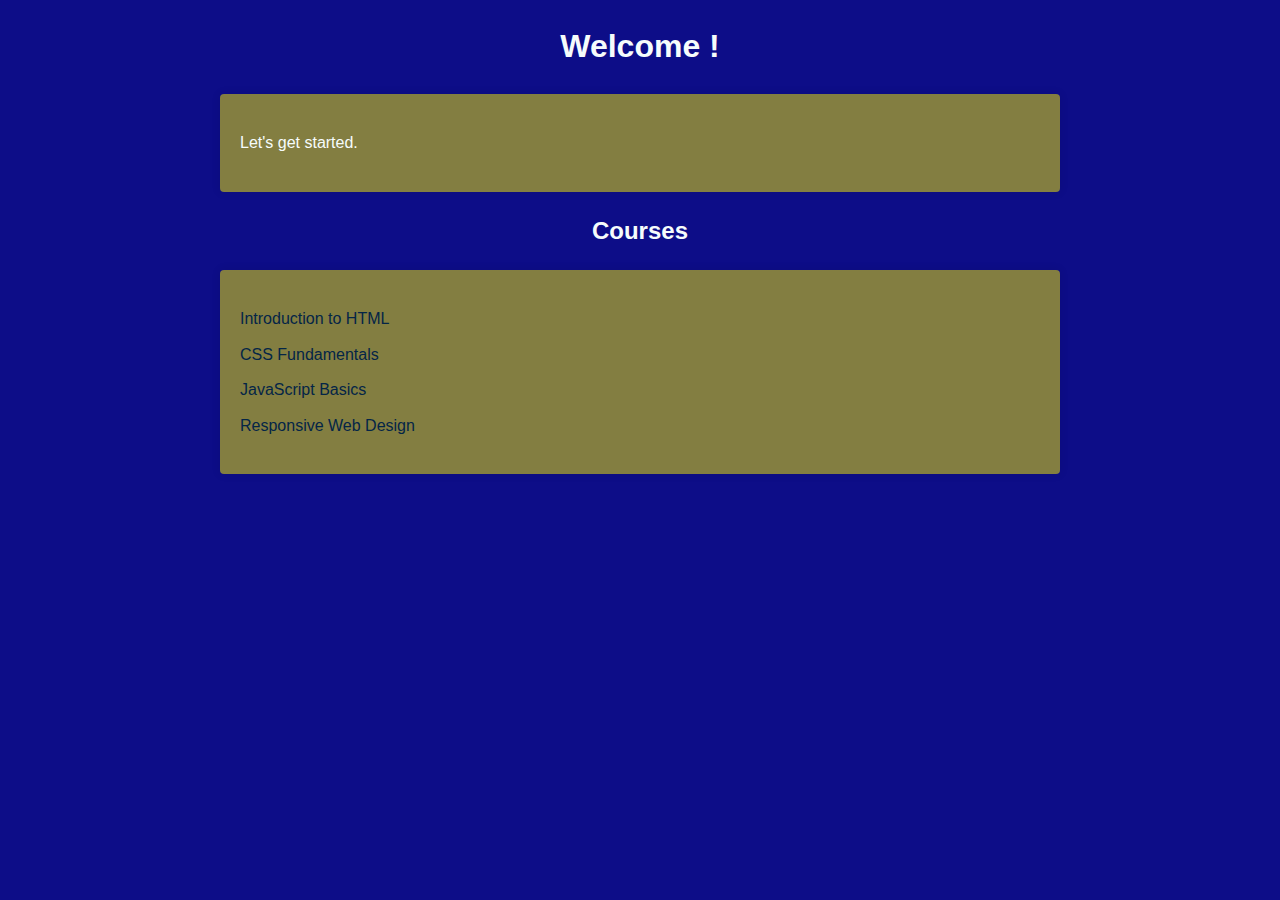
==== index.html @ 589783b5 "style and index edited" ====
<!DOCTYPE html>
<html lang="en">
<head>
    <meta charset="UTF-8">
    <meta name="viewport" content="width=device-width, initial-scale=1.0">
    <title>Welcome to My GitHub Page!</title>
    <link rel="stylesheet" href="styles.css">
</head>
<body>
    <h1>Welcome !</h1>
    <div class="container">
        <p>Let's get started.</p>
    </div>
    
    <h2>Courses</h2>
    <div class="container">
        <ul class="courses">
            <li><a href="html_course.html">Introduction to HTML</a></li>
            <li><a href="#">CSS Fundamentals</a></li>
            <li><a href="#">JavaScript Basics</a></li>
            <li><a href="#">Responsive Web Design</a></li>
        </ul>
    </div>

    <!-- Other content and sections -->
</body>
</html>
---- styles.css ----
/* Global styles */
body {
    font-family: 'Roboto', sans-serif; /* Sets the font family for the entire page */
    line-height: 1.6; /* Sets the line height for better readability */
    background-color: #0d0d88; /* Sets the background color of the body */
    color: #f0e6e6; /* Sets the text color */
    margin: 0; /* Removes default margin */
    padding: 0; /* Removes default padding */
}

/* Container styles */
.container {
    width: 100%; /* Full width of the viewport */
    max-width: 800px; /* Maximum width for content */
    margin: 20px auto; /* Centers the container horizontally with some margin */
    padding: 20px; /* Adds padding inside the container */
    background-color: #837e41; /* Sets background color of the container */
    border-radius: 4px; /* Rounds the corners of the container */
    box-shadow: 0 0 10px rgba(0, 0, 0, 0.1); /* Adds a subtle box shadow */
}

/* Heading styles */
h1, h2 {
    text-align: center; /* Centers headings */
    color: #f6fcfc; /* Sets the color of headings */
}

/* Paragraph styles */
p {
    color: #f6fcfc; /* Sets the color of paragraphs to match headings */
}

/* Courses list styles */
.courses {
    list-style-type: none; /* Removes default list styles */
    padding-left: 0; /* Removes left padding from the list */
}

.courses li {
    margin-bottom: 10px; /* Adds margin below each list item */
}

.courses a {
    text-decoration: none; /* Removes underline from links */
    color: #042547; /* Sets the color of links */
    transition: color 0.3s ease; /* Smooth transition for link color change */
}

.courses a:hover {
    color: #0056b3; /* Sets link color on hover */
}

/* Two-column history table */
.history-table {
    display: flex;
    justify-content: space-between;
    margin-top: 20px;
}

.history-table .column {
    width: calc(50% - 10px); /* 50% width with 10px spacing between columns */
}

.history-table table {
    width: 100%;
    border-collapse: collapse;
    margin-top: 10px;
}

.history-table th, .history-table td {
    border: 1px solid #ddd;
    padding: 8px;
    text-align: left;
}

.history-table th {
    background-color: #f2f2f2;
    color: #333;
}
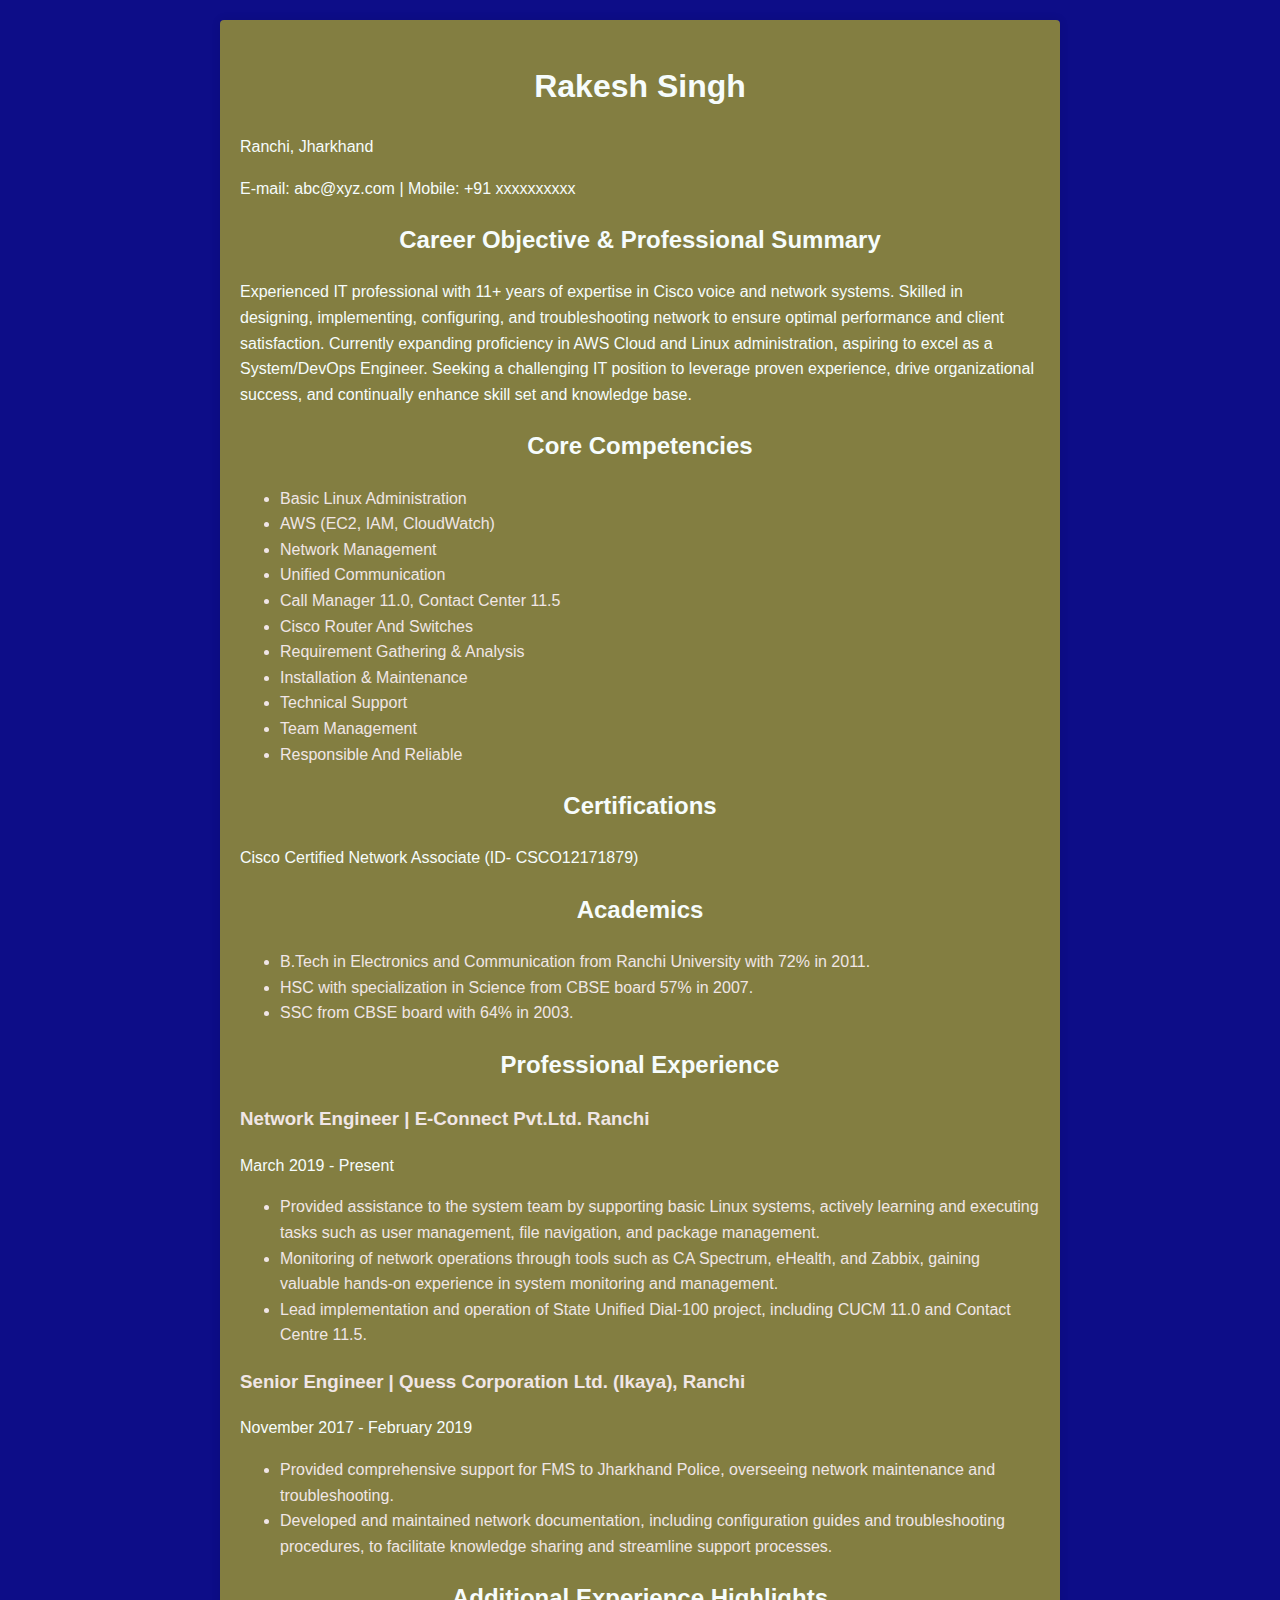
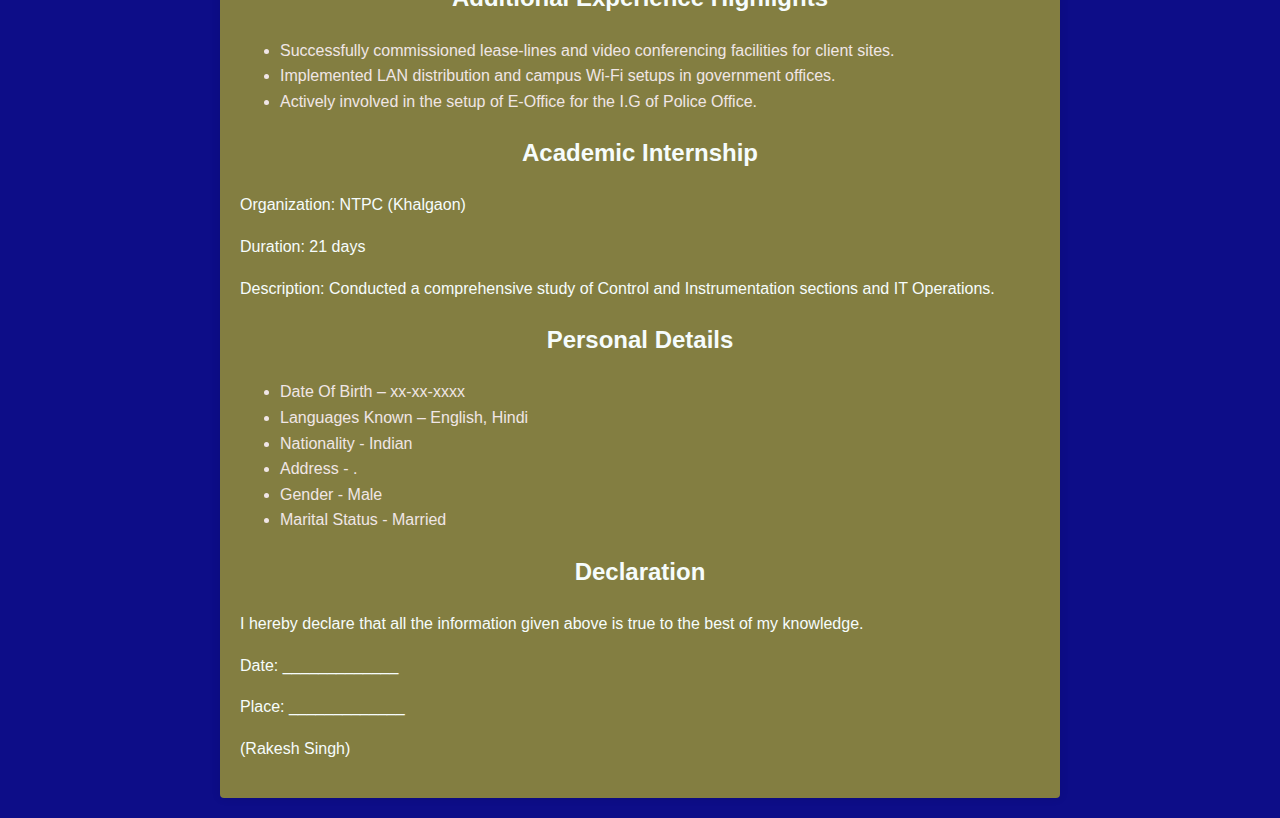
==== commit 4f808f12: "index modified" ====
--- a/index.html
+++ b/index.html
@@ -3,25 +3,115 @@
 <head>
     <meta charset="UTF-8">
     <meta name="viewport" content="width=device-width, initial-scale=1.0">
-    <title>Welcome to My GitHub Page!</title>
+    <title>Rakesh Singh - Resume</title>
     <link rel="stylesheet" href="styles.css">
 </head>
 <body>
-    <h1>Welcome !</h1>
     <div class="container">
-        <p>Let's get started.</p>
+        <header>
+            <h1>Rakesh Singh</h1>
+            <p>Ranchi, Jharkhand</p>
+            <p>E-mail: abc@xyz.com | Mobile: +91 xxxxxxxxxx</p>
+        </header>
+
+        <section class="career-objective">
+            <h2>Career Objective & Professional Summary</h2>
+            <p>Experienced IT professional with 11+ years of expertise in Cisco voice and network systems. Skilled in designing, implementing, configuring, and troubleshooting network to ensure optimal performance and client satisfaction. Currently expanding proficiency in AWS Cloud and Linux administration, aspiring to excel as a System/DevOps Engineer. Seeking a challenging IT position to leverage proven experience, drive organizational success, and continually enhance skill set and knowledge base.</p>
+        </section>
+
+        <section class="core-competencies">
+            <h2>Core Competencies</h2>
+            <ul>
+                <li>Basic Linux Administration</li>
+                <li>AWS (EC2, IAM, CloudWatch)</li>
+                <li>Network Management</li>
+                <li>Unified Communication</li>
+                <li>Call Manager 11.0, Contact Center 11.5</li>
+                <li>Cisco Router And Switches</li>
+                <li>Requirement Gathering & Analysis</li>
+                <li>Installation & Maintenance</li>
+                <li>Technical Support</li>
+                <li>Team Management</li>
+                <li>Responsible And Reliable</li>
+            </ul>
+        </section>
+
+        <section class="certifications">
+            <h2>Certifications</h2>
+            <p>Cisco Certified Network Associate (ID- CSCO12171879)</p>
+        </section>
+
+        <section class="academics">
+            <h2>Academics</h2>
+            <ul>
+                <li>B.Tech in Electronics and Communication from Ranchi University with 72% in 2011.</li>
+                <li>HSC with specialization in Science from CBSE board 57% in 2007.</li>
+                <li>SSC from CBSE board with 64% in 2003.</li>
+            </ul>
+        </section>
+
+        <section class="professional-experience">
+            <h2>Professional Experience</h2>
+
+            <article class="job">
+                <h3>Network Engineer | E-Connect Pvt.Ltd. Ranchi</h3>
+                <p>March 2019 - Present</p>
+                <ul>
+                    <li>Provided assistance to the system team by supporting basic Linux systems, actively learning and executing tasks such as user management, file navigation, and package management.</li>
+                    <li>Monitoring of network operations through tools such as CA Spectrum, eHealth, and Zabbix, gaining valuable hands-on experience in system monitoring and management.</li>
+                    <li>Lead implementation and operation of State Unified Dial-100 project, including CUCM 11.0 and Contact Centre 11.5.</li>
+                </ul>
+            </article>
+
+            <article class="job">
+                <h3>Senior Engineer | Quess Corporation Ltd. (Ikaya), Ranchi</h3>
+                <p>November 2017 - February 2019</p>
+                <ul>
+                    <li>Provided comprehensive support for FMS to Jharkhand Police, overseeing network maintenance and troubleshooting.</li>
+                    <li>Developed and maintained network documentation, including configuration guides and troubleshooting procedures, to facilitate knowledge sharing and streamline support processes.</li>
+                </ul>
+            </article>
+
+            <!-- Add more job experiences as needed -->
+            
+        </section>
+
+        <section class="additional-experience">
+            <h2>Additional Experience Highlights</h2>
+            <ul>
+                <li>Successfully commissioned lease-lines and video conferencing facilities for client sites.</li>
+                <li>Implemented LAN distribution and campus Wi-Fi setups in government offices.</li>
+                <li>Actively involved in the setup of E-Office for the I.G of Police Office.</li>
+            </ul>
+        </section>
+
+        <section class="academic-internship">
+            <h2>Academic Internship</h2>
+            <p>Organization: NTPC (Khalgaon)</p>
+            <p>Duration: 21 days</p>
+            <p>Description: Conducted a comprehensive study of Control and Instrumentation sections and IT Operations.</p>
+        </section>
+
+        <section class="personal-details">
+            <h2>Personal Details</h2>
+            <ul>
+                <li>Date Of Birth – xx-xx-xxxx</li>
+                <li>Languages Known – English, Hindi</li>
+                <li>Nationality - Indian</li>
+                <li>Address - .</li>
+                <li>Gender - Male</li>
+                <li>Marital Status - Married</li>
+            </ul>
+        </section>
+
+        <section class="declaration">
+            <h2>Declaration</h2>
+            <p>I hereby declare that all the information given above is true to the best of my knowledge.</p>
+            <p>Date: _____________</p>
+            <p>Place: _____________</p>
+            <p>(Rakesh Singh)</p>
+        </section>
+        
     </div>
-    
-    <h2>Courses</h2>
-    <div class="container">
-        <ul class="courses">
-            <li><a href="html_course.html">Introduction to HTML</a></li>
-            <li><a href="#">CSS Fundamentals</a></li>
-            <li><a href="#">JavaScript Basics</a></li>
-            <li><a href="#">Responsive Web Design</a></li>
-        </ul>
-    </div>
-
-    <!-- Other content and sections -->
 </body>
 </html>
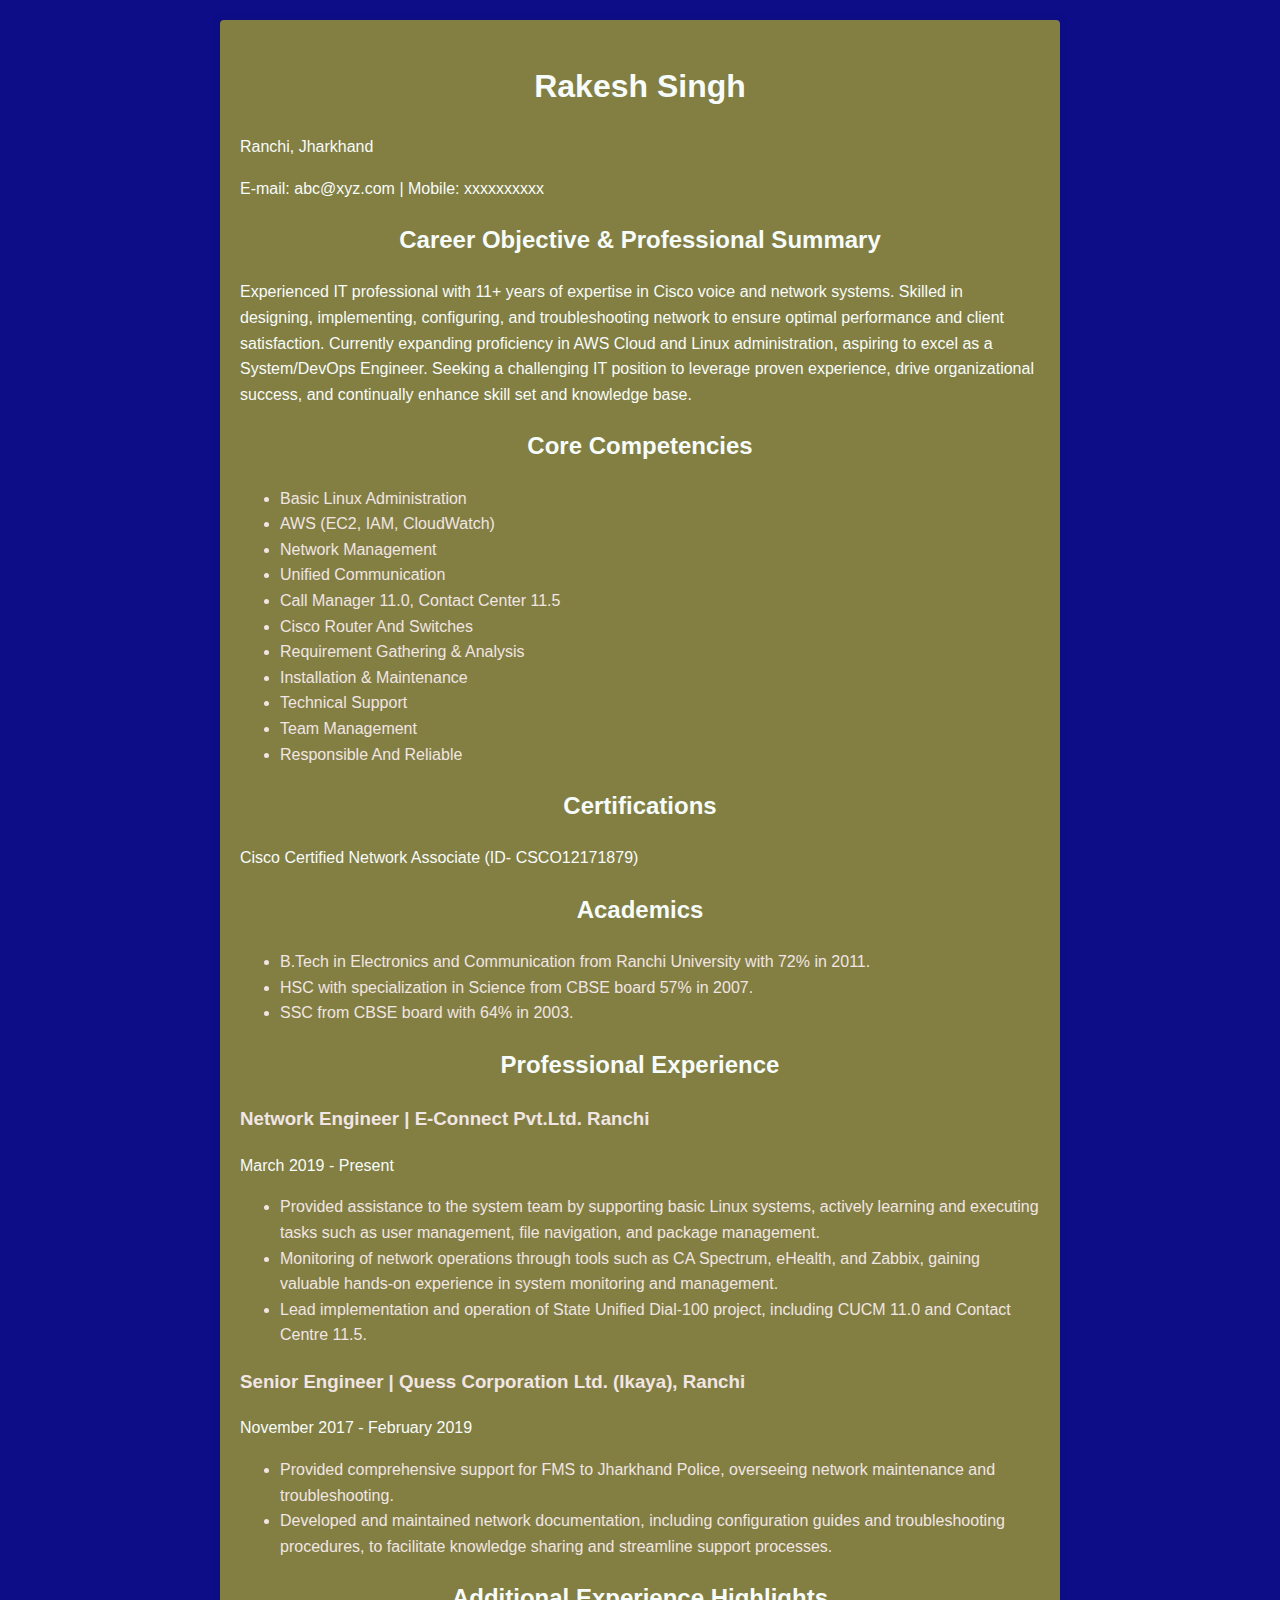
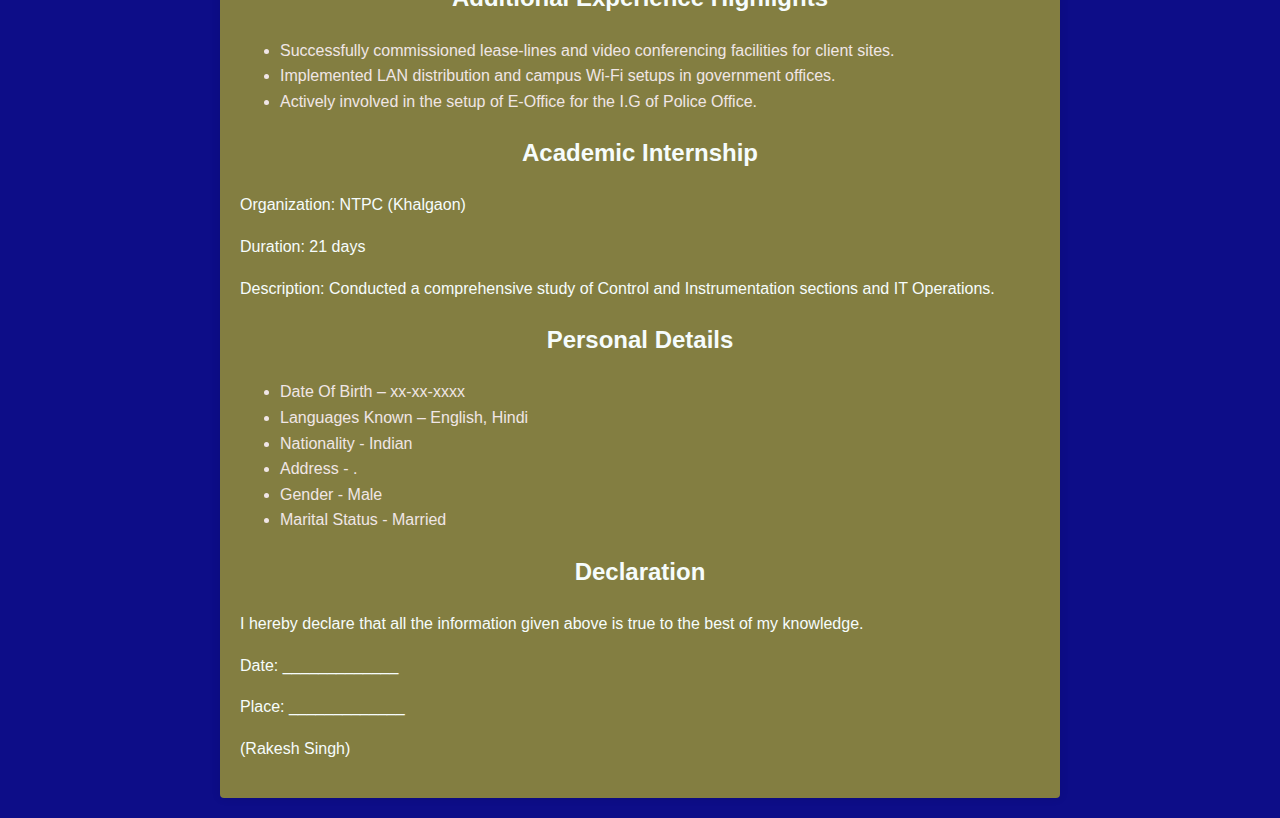
==== commit 93626748: "index modified" ====
--- a/index.html
+++ b/index.html
@@ -11,7 +11,7 @@
         <header>
             <h1>Rakesh Singh</h1>
             <p>Ranchi, Jharkhand</p>
-            <p>E-mail: abc@xyz.com | Mobile: +91 xxxxxxxxxx</p>
+            <p>E-mail: abc@xyz.com | Mobile:  xxxxxxxxxx</p>
         </header>
 
         <section class="career-objective">
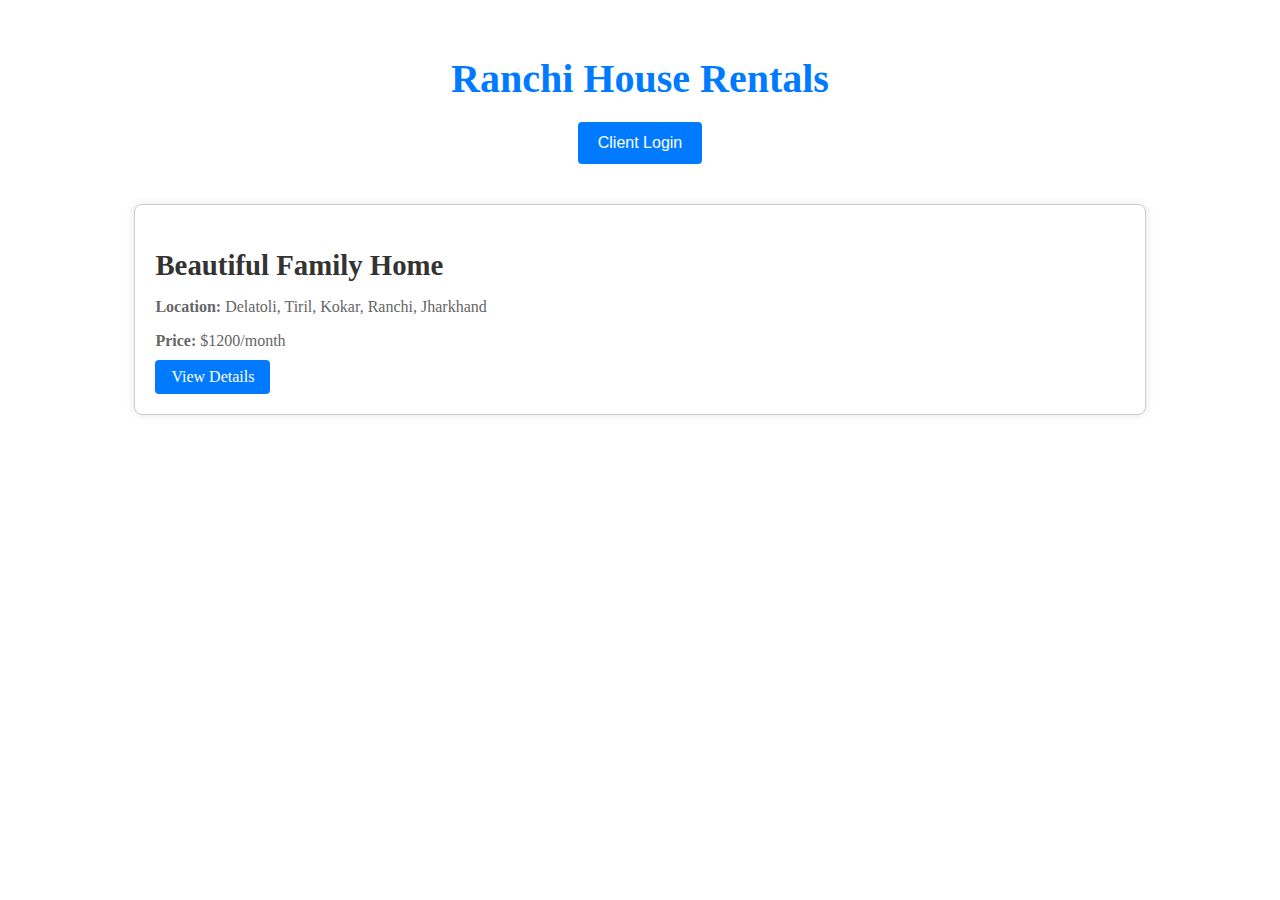
==== commit 5a53d1dc: "index modified" ====
--- a/index.html
+++ b/index.html
@@ -1,117 +1,114 @@
 <!DOCTYPE html>
 <html lang="en">
+
 <head>
     <meta charset="UTF-8">
     <meta name="viewport" content="width=device-width, initial-scale=1.0">
-    <title>Rakesh Singh - Resume</title>
-    <link rel="stylesheet" href="styles.css">
+    <title>Ranchi House Rentals</title>
+    <link rel="stylesheet" href="style.css">
+    <style>
+        /* Additional CSS specific to this page */
+        .container {
+            width: 80%;
+            margin: auto;
+            padding: 20px;
+        }
+
+        header {
+            text-align: center;
+            margin-bottom: 40px;
+        }
+
+        h1 {
+            font-size: 2.5rem;
+            margin-bottom: 20px;
+            color: #007bff;
+        }
+
+        .client-login-btn {
+            padding: 12px 20px;
+            background-color: #007bff;
+            color: #fff;
+            border: none;
+            border-radius: 4px;
+            cursor: pointer;
+            font-size: 1rem;
+            transition: background-color 0.3s ease;
+        }
+
+        .client-login-btn:hover {
+            background-color: #0056b3;
+        }
+
+        .house {
+            background: #fff;
+            margin-bottom: 20px;
+            padding: 20px;
+            border: 1px solid #ccc;
+            border-radius: 8px;
+            box-shadow: 0 0 10px rgba(0, 0, 0, 0.1);
+            transition: transform 0.3s ease;
+        }
+
+        .house:hover {
+            transform: translateY(-5px);
+        }
+
+        .house h2 {
+            font-size: 1.8rem;
+            margin-bottom: 10px;
+            color: #333;
+        }
+
+        .house p {
+            margin-bottom: 10px;
+            color: #666;
+        }
+
+        .house a {
+            display: inline-block;
+            padding: 8px 16px;
+            background-color: #007bff;
+            color: #fff;
+            text-decoration: none;
+            border-radius: 4px;
+            transition: background-color 0.3s ease;
+        }
+
+        .house a:hover {
+            background-color: #0056b3;
+        }
+
+        footer {
+            text-align: center;
+            margin-top: 40px;
+            padding-top: 20px;
+            border-top: 1px solid #ccc;
+        }
+
+        footer p {
+            margin-bottom: 10px;
+            font-size: 0.9rem;
+            color: #666;
+        }
+    </style>
 </head>
+
 <body>
     <div class="container">
         <header>
-            <h1>Rakesh Singh</h1>
-            <p>Ranchi, Jharkhand</p>
-            <p>E-mail: abc@xyz.com | Mobile:  xxxxxxxxxx</p>
+            <h1>Ranchi House Rentals</h1>
+            <!-- Client Login Button -->
+            <button id="clientLoginBtn" class="client-login-btn">Client Login</button>
         </header>
 
-        <section class="career-objective">
-            <h2>Career Objective & Professional Summary</h2>
-            <p>Experienced IT professional with 11+ years of expertise in Cisco voice and network systems. Skilled in designing, implementing, configuring, and troubleshooting network to ensure optimal performance and client satisfaction. Currently expanding proficiency in AWS Cloud and Linux administration, aspiring to excel as a System/DevOps Engineer. Seeking a challenging IT position to leverage proven experience, drive organizational success, and continually enhance skill set and knowledge base.</p>
-        </section>
+        <section id="houses">
+            <!-- Example house listing -->
+            <div class="house">
+                <h2>Beautiful Family Home</h2>
+                <p><strong>Location:</strong> Delatoli, Tiril, Kokar, Ranchi, Jharkhand</p>
+                <p><strong>Price:</strong> $1200/month</p>
+                <a href="#">View Details</a>
+            </div>
 
-        <section class="core-competencies">
-            <h2>Core Competencies</h2>
-            <ul>
-                <li>Basic Linux Administration</li>
-                <li>AWS (EC2, IAM, CloudWatch)</li>
-                <li>Network Management</li>
-                <li>Unified Communication</li>
-                <li>Call Manager 11.0, Contact Center 11.5</li>
-                <li>Cisco Router And Switches</li>
-                <li>Requirement Gathering & Analysis</li>
-                <li>Installation & Maintenance</li>
-                <li>Technical Support</li>
-                <li>Team Management</li>
-                <li>Responsible And Reliable</li>
-            </ul>
-        </section>
-
-        <section class="certifications">
-            <h2>Certifications</h2>
-            <p>Cisco Certified Network Associate (ID- CSCO12171879)</p>
-        </section>
-
-        <section class="academics">
-            <h2>Academics</h2>
-            <ul>
-                <li>B.Tech in Electronics and Communication from Ranchi University with 72% in 2011.</li>
-                <li>HSC with specialization in Science from CBSE board 57% in 2007.</li>
-                <li>SSC from CBSE board with 64% in 2003.</li>
-            </ul>
-        </section>
-
-        <section class="professional-experience">
-            <h2>Professional Experience</h2>
-
-            <article class="job">
-                <h3>Network Engineer | E-Connect Pvt.Ltd. Ranchi</h3>
-                <p>March 2019 - Present</p>
-                <ul>
-                    <li>Provided assistance to the system team by supporting basic Linux systems, actively learning and executing tasks such as user management, file navigation, and package management.</li>
-                    <li>Monitoring of network operations through tools such as CA Spectrum, eHealth, and Zabbix, gaining valuable hands-on experience in system monitoring and management.</li>
-                    <li>Lead implementation and operation of State Unified Dial-100 project, including CUCM 11.0 and Contact Centre 11.5.</li>
-                </ul>
-            </article>
-
-            <article class="job">
-                <h3>Senior Engineer | Quess Corporation Ltd. (Ikaya), Ranchi</h3>
-                <p>November 2017 - February 2019</p>
-                <ul>
-                    <li>Provided comprehensive support for FMS to Jharkhand Police, overseeing network maintenance and troubleshooting.</li>
-                    <li>Developed and maintained network documentation, including configuration guides and troubleshooting procedures, to facilitate knowledge sharing and streamline support processes.</li>
-                </ul>
-            </article>
-
-            <!-- Add more job experiences as needed -->
-            
-        </section>
-
-        <section class="additional-experience">
-            <h2>Additional Experience Highlights</h2>
-            <ul>
-                <li>Successfully commissioned lease-lines and video conferencing facilities for client sites.</li>
-                <li>Implemented LAN distribution and campus Wi-Fi setups in government offices.</li>
-                <li>Actively involved in the setup of E-Office for the I.G of Police Office.</li>
-            </ul>
-        </section>
-
-        <section class="academic-internship">
-            <h2>Academic Internship</h2>
-            <p>Organization: NTPC (Khalgaon)</p>
-            <p>Duration: 21 days</p>
-            <p>Description: Conducted a comprehensive study of Control and Instrumentation sections and IT Operations.</p>
-        </section>
-
-        <section class="personal-details">
-            <h2>Personal Details</h2>
-            <ul>
-                <li>Date Of Birth – xx-xx-xxxx</li>
-                <li>Languages Known – English, Hindi</li>
-                <li>Nationality - Indian</li>
-                <li>Address - .</li>
-                <li>Gender - Male</li>
-                <li>Marital Status - Married</li>
-            </ul>
-        </section>
-
-        <section class="declaration">
-            <h2>Declaration</h2>
-            <p>I hereby declare that all the information given above is true to the best of my knowledge.</p>
-            <p>Date: _____________</p>
-            <p>Place: _____________</p>
-            <p>(Rakesh Singh)</p>
-        </section>
-        
-    </div>
-</body>
-</html>
+            <!-- Add 
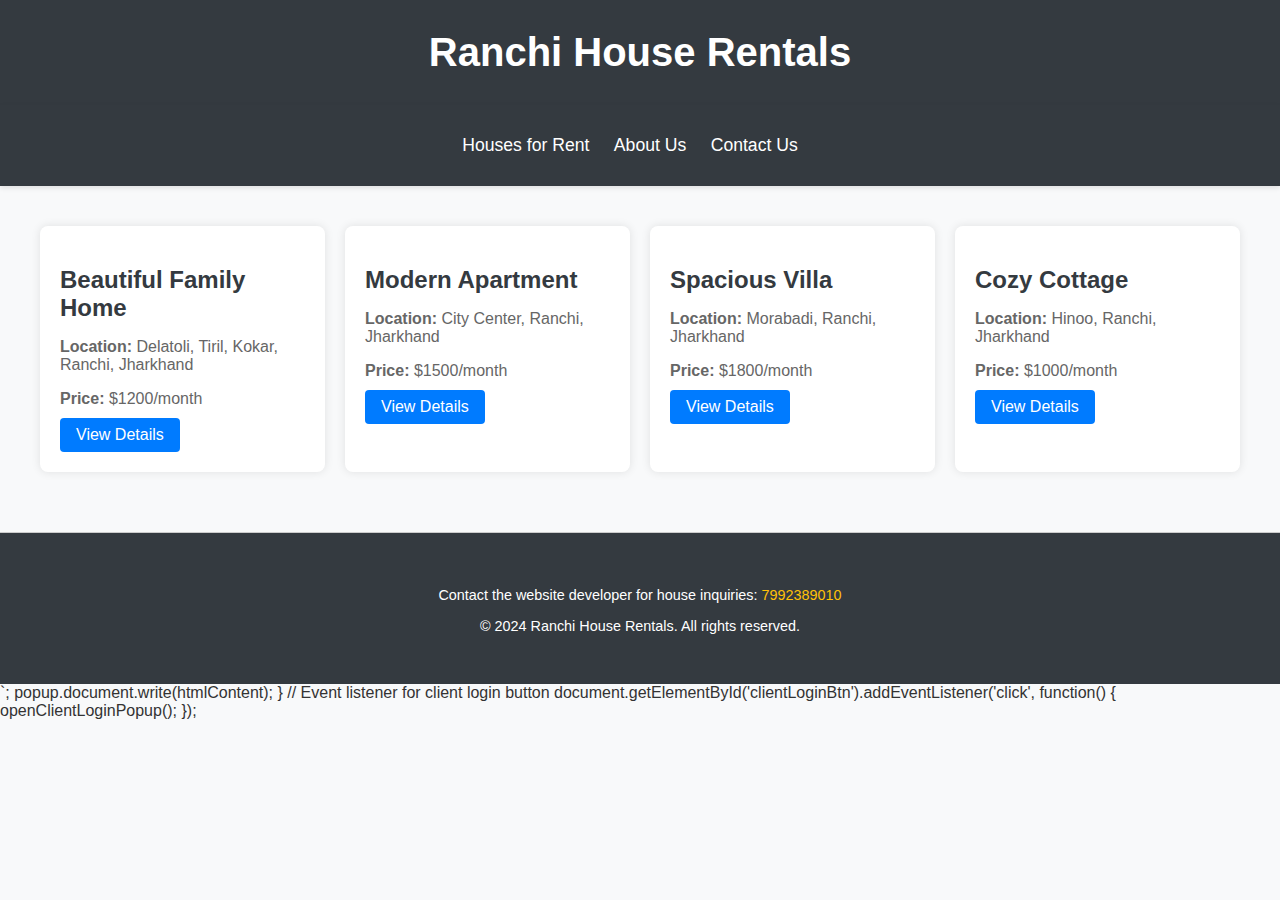
==== commit 3f03056c: "index css  modified" ====
--- a/index.html
+++ b/index.html
@@ -7,44 +7,76 @@
     <title>Ranchi House Rentals</title>
     <link rel="stylesheet" href="style.css">
     <style>
-        /* Additional CSS specific to this page */
+        /* Global Styles */
+        body {
+            font-family: Arial, sans-serif;
+            margin: 0;
+            padding: 0;
+            background-color: #f8f9fa;
+            color: #333;
+        }
+
         .container {
-            width: 80%;
-            margin: auto;
+            max-width: 1200px;
+            margin: 0 auto;
             padding: 20px;
         }
 
+        /* Header Styles */
         header {
+            background-color: #343a40;
+            color: #fff;
+            padding: 10px 0;
             text-align: center;
-            margin-bottom: 40px;
-        }
-
-        h1 {
+            box-shadow: 0 2px 5px rgba(0, 0, 0, 0.1);
+        }
+
+        header h1 {
             font-size: 2.5rem;
-            margin-bottom: 20px;
-            color: #007bff;
-        }
-
-        .client-login-btn {
-            padding: 12px 20px;
-            background-color: #007bff;
-            color: #fff;
-            border: none;
-            border-radius: 4px;
-            cursor: pointer;
-            font-size: 1rem;
-            transition: background-color 0.3s ease;
-        }
-
-        .client-login-btn:hover {
-            background-color: #0056b3;
+            margin: 0;
+        }
+
+        /* Navigation Styles */
+        nav {
+            background-color: #343a40;
+            padding: 10px 0;
+            text-align: center;
+            box-shadow: 0 2px 5px rgba(0, 0, 0, 0.1);
+        }
+
+        nav ul {
+            list-style-type: none;
+            margin: 0;
+            padding: 0;
+        }
+
+        nav ul li {
+            display: inline;
+            margin-right: 20px;
+        }
+
+        nav ul li a {
+            color: #fff;
+            text-decoration: none;
+            font-size: 1.1rem;
+            transition: color 0.3s ease;
+        }
+
+        nav ul li a:hover {
+            color: #ffc107; /* Yellow color on hover */
+        }
+
+        /* Main Content Styles */
+        #houses {
+            display: grid;
+            grid-template-columns: repeat(auto-fill, minmax(250px, 1fr));
+            grid-gap: 20px;
+            margin-top: 20px;
         }
 
         .house {
             background: #fff;
-            margin-bottom: 20px;
             padding: 20px;
-            border: 1px solid #ccc;
             border-radius: 8px;
             box-shadow: 0 0 10px rgba(0, 0, 0, 0.1);
             transition: transform 0.3s ease;
@@ -55,20 +87,20 @@
         }
 
         .house h2 {
-            font-size: 1.8rem;
+            font-size: 1.5rem;
             margin-bottom: 10px;
-            color: #333;
+            color: #343a40; /* Dark gray color */
         }
 
         .house p {
+            color: #666;
             margin-bottom: 10px;
-            color: #666;
         }
 
         .house a {
             display: inline-block;
             padding: 8px 16px;
-            background-color: #007bff;
+            background-color: #007bff; /* Blue button background */
             color: #fff;
             text-decoration: none;
             border-radius: 4px;
@@ -76,32 +108,55 @@
         }
 
         .house a:hover {
-            background-color: #0056b3;
-        }
-
+            background-color: #0056b3; /* Darker blue on hover */
+        }
+
+        /* Footer Styles */
         footer {
             text-align: center;
             margin-top: 40px;
-            padding-top: 20px;
+            padding: 20px 0;
+            background-color: #343a40;
+            color: #fff;
             border-top: 1px solid #ccc;
         }
 
         footer p {
             margin-bottom: 10px;
             font-size: 0.9rem;
-            color: #666;
+        }
+
+        footer a {
+            color: #ffc107; /* Yellow color for footer links */
+            text-decoration: none;
+            transition: color 0.3s ease;
+        }
+
+        footer a:hover {
+            color: #f8f9fa; /* Light gray on hover */
         }
     </style>
 </head>
 
 <body>
+    <header>
+        <div class="container">
+            <h1>Ranchi House Rentals</h1>
+        </div>
+    </header>
+
+    <nav>
+        <div class="container">
+            <ul>
+                <li><a href="#houses">Houses for Rent</a></li>
+                <li><a href="#">About Us</a></li>
+                <li><a href="#">Contact Us</a></li>
+                <!-- Add more menu items as needed -->
+            </ul>
+        </div>
+    </nav>
+
     <div class="container">
-        <header>
-            <h1>Ranchi House Rentals</h1>
-            <!-- Client Login Button -->
-            <button id="clientLoginBtn" class="client-login-btn">Client Login</button>
-        </header>
-
         <section id="houses">
             <!-- Example house listing -->
             <div class="house">
@@ -111,4 +166,128 @@
                 <a href="#">View Details</a>
             </div>
 
-            <!-- Add 
+            <!-- Add more house listings as needed -->
+            <div class="house">
+                <h2>Modern Apartment</h2>
+                <p><strong>Location:</strong> City Center, Ranchi, Jharkhand</p>
+                <p><strong>Price:</strong> $1500/month</p>
+                <a href="#">View Details</a>
+            </div>
+
+            <div class="house">
+                <h2>Spacious Villa</h2>
+                <p><strong>Location:</strong> Morabadi, Ranchi, Jharkhand</p>
+                <p><strong>Price:</strong> $1800/month</p>
+                <a href="#">View Details</a>
+            </div>
+
+            <div class="house">
+                <h2>Cozy Cottage</h2>
+                <p><strong>Location:</strong> Hinoo, Ranchi, Jharkhand</p>
+                <p><strong>Price:</strong> $1000/month</p>
+                <a href="#">View Details</a>
+            </div>
+        </section>
+    </div>
+
+    <footer>
+        <div class="container">
+            <p>Contact the website developer for house inquiries: <a href="tel:+917992389010">7992389010</a></p>
+            <p>&copy; 2024 Ranchi House Rentals. All rights reserved.</p>
+        </div>
+    </footer>
+
+    <!-- JavaScript for Client Login Popup and OTP functionality -->
+    <script src="script.js"></script>
+    <script>
+        // Function to open client login popup
+        function openClientLoginPopup() {
+            var popup = window.open('', 'clientLoginPopup', 'width=400,height=400');
+            var htmlContent = `
+                <html>
+                <head>
+                    <title>Client Login</title>
+                    <style>
+                        body {
+                            font-family: Arial, sans-serif;
+                            padding: 20px;
+                        }
+                        input {
+                            padding: 10px;
+                            margin-bottom: 10px;
+                            width: calc(100% - 20px);
+                            font-size: 1rem;
+                            border: 1px solid #ccc;
+                            border-radius: 4px;
+                            outline: none;
+                        }
+                        .otp-container {
+                            display: none;
+                        }
+                        .otp-container.active {
+                            display: block;
+                        }
+                        .btn-container {
+                            text-align: center;
+                            margin-top: 20px;
+                        }
+                        .btn-container button {
+                            padding: 12px 20px;
+                            background-color: #343a40; /* Dark gray button */
+                            color: #fff;
+                            border: none;
+                            border-radius: 4px;
+                            cursor: pointer;
+                            font-size: 1rem;
+                            transition: background-color 0.3s ease;
+                        }
+                        .btn-container button:hover {
+                            background-color: #555; /* Darker gray on hover */
+                        }
+                    </style>
+                </head>
+                <body>
+                    <h2>Client Login</h2>
+                    <input id="mobileNumberInput" type="tel" placeholder="Enter your mobile number">
+                    <div class="otp-container" id="otpContainer">
+                        <input id="otpInput" type="text" placeholder="Enter OTP">
+                    </div>
+                    <div class="btn-container">
+                        <button id="getOTPBtn">Get OTP</button>
+                        <button id="resendOTPBtn">Resend OTP</button>
+                        <button id="verifyOTPBtn">Verify OTP</button>
+                    </div>
+                    <script>
+                        // Script for handling OTP functionality and content update
+                        document.getElementById('verifyOTPBtn').addEventListener('click', function() {
+                            var otp = document.getElementById('otpInput').value;
+                            if (otp === '123456') { // Example OTP verification (replace with actual verification logic)
+                                window.opener.document.getElementById('houses').innerHTML = `
+                                    <div class="house">
+                                        <h2>New House Listing</h2>
+                                        <p><strong>Location:</strong> New Location, Ranchi, Jharkhand</p>
+                                        <p><strong>Price:</strong> $1500/month</p>
+                                        <a href="#">View Details</a>
+                                    </div>
+                                    <!-- Add more dynamically added house listings here -->
+                                `;
+                                window.close(); // Close the popup after successful verification
+                            } else {
+                                alert('Invalid OTP. Please try again.');
+                            }
+                        });
+                    </script>
+                </body>
+                </html>
+            `;
+            popup.document.write(htmlContent);
+        }
+
+        // Event listener for client login button
+        document.getElementById('clientLoginBtn').addEventListener('click', function() {
+            openClientLoginPopup();
+        });
+    </script>
+</body>
+
+</html>
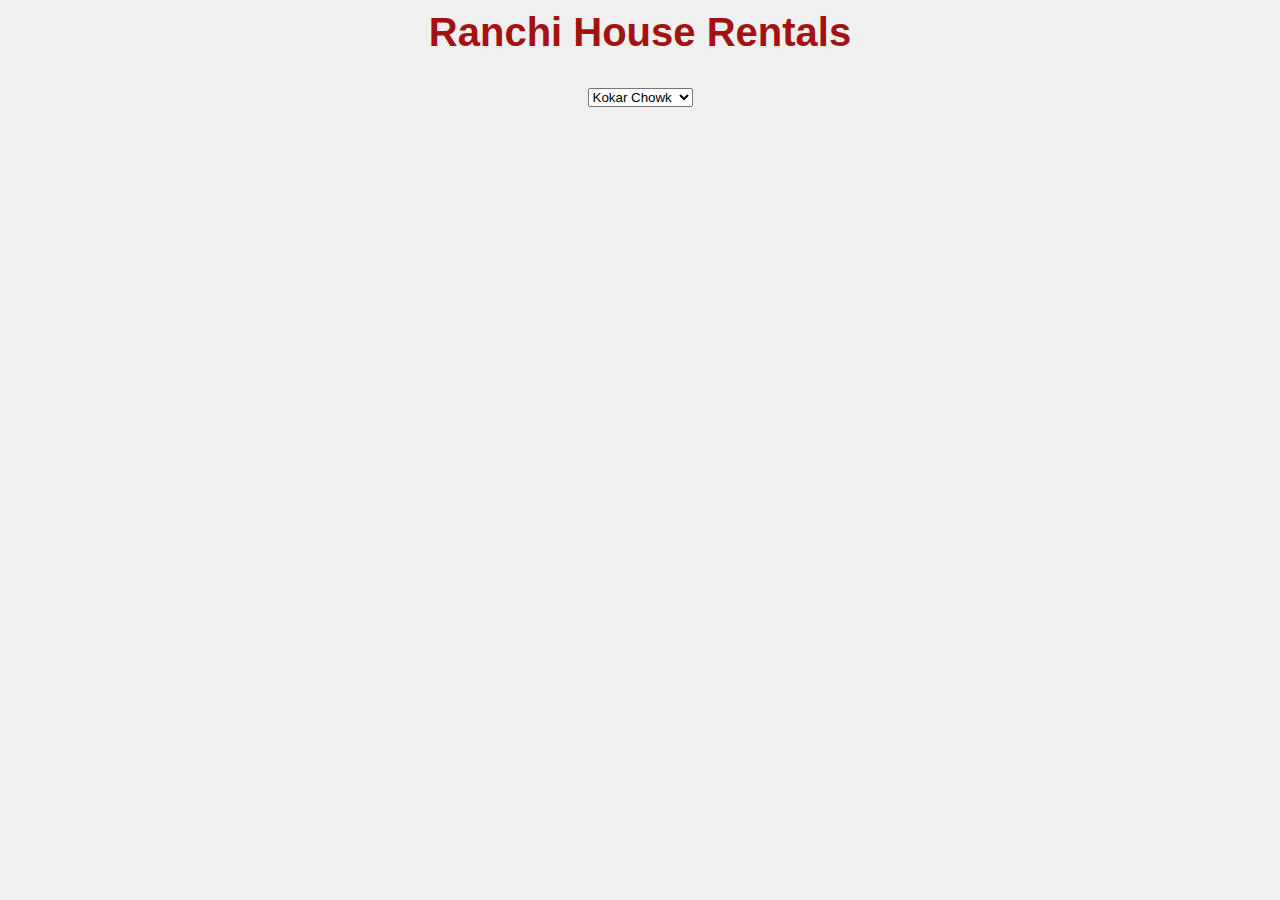
==== commit 771441f6: "index jscript  modified" ====
--- a/index.html
+++ b/index.html
@@ -1,293 +1,50 @@
 <!DOCTYPE html>
 <html lang="en">
-
 <head>
     <meta charset="UTF-8">
     <meta name="viewport" content="width=device-width, initial-scale=1.0">
     <title>Ranchi House Rentals</title>
-    <link rel="stylesheet" href="style.css">
-    <style>
-        /* Global Styles */
-        body {
-            font-family: Arial, sans-serif;
-            margin: 0;
-            padding: 0;
-            background-color: #f8f9fa;
-            color: #333;
-        }
-
-        .container {
-            max-width: 1200px;
-            margin: 0 auto;
-            padding: 20px;
-        }
-
-        /* Header Styles */
-        header {
-            background-color: #343a40;
-            color: #fff;
-            padding: 10px 0;
-            text-align: center;
-            box-shadow: 0 2px 5px rgba(0, 0, 0, 0.1);
-        }
-
-        header h1 {
-            font-size: 2.5rem;
-            margin: 0;
-        }
-
-        /* Navigation Styles */
-        nav {
-            background-color: #343a40;
-            padding: 10px 0;
-            text-align: center;
-            box-shadow: 0 2px 5px rgba(0, 0, 0, 0.1);
-        }
-
-        nav ul {
-            list-style-type: none;
-            margin: 0;
-            padding: 0;
-        }
-
-        nav ul li {
-            display: inline;
-            margin-right: 20px;
-        }
-
-        nav ul li a {
-            color: #fff;
-            text-decoration: none;
-            font-size: 1.1rem;
-            transition: color 0.3s ease;
-        }
-
-        nav ul li a:hover {
-            color: #ffc107; /* Yellow color on hover */
-        }
-
-        /* Main Content Styles */
-        #houses {
-            display: grid;
-            grid-template-columns: repeat(auto-fill, minmax(250px, 1fr));
-            grid-gap: 20px;
-            margin-top: 20px;
-        }
-
-        .house {
-            background: #fff;
-            padding: 20px;
-            border-radius: 8px;
-            box-shadow: 0 0 10px rgba(0, 0, 0, 0.1);
-            transition: transform 0.3s ease;
-        }
-
-        .house:hover {
-            transform: translateY(-5px);
-        }
-
-        .house h2 {
-            font-size: 1.5rem;
-            margin-bottom: 10px;
-            color: #343a40; /* Dark gray color */
-        }
-
-        .house p {
-            color: #666;
-            margin-bottom: 10px;
-        }
-
-        .house a {
-            display: inline-block;
-            padding: 8px 16px;
-            background-color: #007bff; /* Blue button background */
-            color: #fff;
-            text-decoration: none;
-            border-radius: 4px;
-            transition: background-color 0.3s ease;
-        }
-
-        .house a:hover {
-            background-color: #0056b3; /* Darker blue on hover */
-        }
-
-        /* Footer Styles */
-        footer {
-            text-align: center;
-            margin-top: 40px;
-            padding: 20px 0;
-            background-color: #343a40;
-            color: #fff;
-            border-top: 1px solid #ccc;
-        }
-
-        footer p {
-            margin-bottom: 10px;
-            font-size: 0.9rem;
-        }
-
-        footer a {
-            color: #ffc107; /* Yellow color for footer links */
-            text-decoration: none;
-            transition: color 0.3s ease;
-        }
-
-        footer a:hover {
-            color: #f8f9fa; /* Light gray on hover */
-        }
-    </style>
+    <!-- Include any necessary CSS files -->
+    <link rel="stylesheet" href="styles.css">
 </head>
-
 <body>
     <header>
-        <div class="container">
-            <h1>Ranchi House Rentals</h1>
-        </div>
+        <h1>Ranchi House Rentals</h1>
+        <!-- Dropdown menu for areas -->
+        <select id="area-dropdown">
+            <option value="kokar-chowk">Kokar Chowk</option>
+            <option value="deepatoili">Deepatoili</option>
+            <option value="bootymore">Bootymore</option>
+            <option value="hinoo">Hinoo</option>
+            <option value="harmu">Harmu</option>
+            <option value="ratu-road">Ratu Road</option>
+            <option value="dhurwa">Dhurwa</option>
+            <option value="lalpur">Lalpur</option>
+            <option value="upper-bazaar">Upper Bazaar</option>
+            <option value="main-road">Main Road</option>
+            <option value="morabadi">Morabadi</option>
+        </select>
     </header>
 
-    <nav>
-        <div class="container">
-            <ul>
-                <li><a href="#houses">Houses for Rent</a></li>
-                <li><a href="#">About Us</a></li>
-                <li><a href="#">Contact Us</a></li>
-                <!-- Add more menu items as needed -->
-            </ul>
-        </div>
-    </nav>
+    <!-- Main content area -->
+    <main>
+        <!-- Section for displaying house types based on selected area -->
+        <section id="house-types">
+            <!-- House types will be dynamically populated based on selected area -->
+        </section>
 
-    <div class="container">
-        <section id="houses">
-            <!-- Example house listing -->
-            <div class="house">
-                <h2>Beautiful Family Home</h2>
-                <p><strong>Location:</strong> Delatoli, Tiril, Kokar, Ranchi, Jharkhand</p>
-                <p><strong>Price:</strong> $1200/month</p>
-                <a href="#">View Details</a>
-            </div>
+        <!-- Section for displaying house listings based on selected house type -->
+        <section id="house-listings">
+            <!-- House listings will be dynamically populated based on selected house type -->
+        </section>
 
-            <!-- Add more house listings as needed -->
-            <div class="house">
-                <h2>Modern Apartment</h2>
-                <p><strong>Location:</strong> City Center, Ranchi, Jharkhand</p>
-                <p><strong>Price:</strong> $1500/month</p>
-                <a href="#">View Details</a>
-            </div>
+        <!-- Section for displaying house details -->
+        <section id="house-details">
+            <!-- House details will be dynamically populated based on selected house -->
+        </section>
+    </main>
 
-            <div class="house">
-                <h2>Spacious Villa</h2>
-                <p><strong>Location:</strong> Morabadi, Ranchi, Jharkhand</p>
-                <p><strong>Price:</strong> $1800/month</p>
-                <a href="#">View Details</a>
-            </div>
-
-            <div class="house">
-                <h2>Cozy Cottage</h2>
-                <p><strong>Location:</strong> Hinoo, Ranchi, Jharkhand</p>
-                <p><strong>Price:</strong> $1000/month</p>
-                <a href="#">View Details</a>
-            </div>
-        </section>
-    </div>
-
-    <footer>
-        <div class="container">
-            <p>Contact the website developer for house inquiries: <a href="tel:+917992389010">7992389010</a></p>
-            <p>&copy; 2024 Ranchi House Rentals. All rights reserved.</p>
-        </div>
-    </footer>
-
-    <!-- JavaScript for Client Login Popup and OTP functionality -->
+    <!-- Include script.js for dynamic functionality -->
     <script src="script.js"></script>
-    <script>
-        // Function to open client login popup
-        function openClientLoginPopup() {
-            var popup = window.open('', 'clientLoginPopup', 'width=400,height=400');
-            var htmlContent = `
-                <html>
-                <head>
-                    <title>Client Login</title>
-                    <style>
-                        body {
-                            font-family: Arial, sans-serif;
-                            padding: 20px;
-                        }
-                        input {
-                            padding: 10px;
-                            margin-bottom: 10px;
-                            width: calc(100% - 20px);
-                            font-size: 1rem;
-                            border: 1px solid #ccc;
-                            border-radius: 4px;
-                            outline: none;
-                        }
-                        .otp-container {
-                            display: none;
-                        }
-                        .otp-container.active {
-                            display: block;
-                        }
-                        .btn-container {
-                            text-align: center;
-                            margin-top: 20px;
-                        }
-                        .btn-container button {
-                            padding: 12px 20px;
-                            background-color: #343a40; /* Dark gray button */
-                            color: #fff;
-                            border: none;
-                            border-radius: 4px;
-                            cursor: pointer;
-                            font-size: 1rem;
-                            transition: background-color 0.3s ease;
-                        }
-                        .btn-container button:hover {
-                            background-color: #555; /* Darker gray on hover */
-                        }
-                    </style>
-                </head>
-                <body>
-                    <h2>Client Login</h2>
-                    <input id="mobileNumberInput" type="tel" placeholder="Enter your mobile number">
-                    <div class="otp-container" id="otpContainer">
-                        <input id="otpInput" type="text" placeholder="Enter OTP">
-                    </div>
-                    <div class="btn-container">
-                        <button id="getOTPBtn">Get OTP</button>
-                        <button id="resendOTPBtn">Resend OTP</button>
-                        <button id="verifyOTPBtn">Verify OTP</button>
-                    </div>
-                    <script>
-                        // Script for handling OTP functionality and content update
-                        document.getElementById('verifyOTPBtn').addEventListener('click', function() {
-                            var otp = document.getElementById('otpInput').value;
-                            if (otp === '123456') { // Example OTP verification (replace with actual verification logic)
-                                window.opener.document.getElementById('houses').innerHTML = `
-                                    <div class="house">
-                                        <h2>New House Listing</h2>
-                                        <p><strong>Location:</strong> New Location, Ranchi, Jharkhand</p>
-                                        <p><strong>Price:</strong> $1500/month</p>
-                                        <a href="#">View Details</a>
-                                    </div>
-                                    <!-- Add more dynamically added house listings here -->
-                                `;
-                                window.close(); // Close the popup after successful verification
-                            } else {
-                                alert('Invalid OTP. Please try again.');
-                            }
-                        });
-                    </script>
-                </body>
-                </html>
-            `;
-            popup.document.write(htmlContent);
-        }
-
-        // Event listener for client login button
-        document.getElementById('clientLoginBtn').addEventListener('click', function() {
-            openClientLoginPopup();
-        });
-    </script>
 </body>
-
 </html>
--- a/styles.css
+++ b/styles.css
@@ -0,0 +1,100 @@
+/* style.css */
+
+/* Reset and Global Styles */
+* {
+    box-sizing: border-box;
+    margin: 0;
+    padding: 0;
+}
+
+body {
+    font-family: Arial, sans-serif;
+    line-height: 1.6;
+    background-color: #f0f0f0; /* Light gray background */
+    margin: 0;
+    padding: 0;
+}
+
+.container {
+    width: 80%;
+    max-width: 1200px;
+    margin: auto;
+    padding: 20px;
+    overflow: hidden;
+}
+
+/* House Listing Styles */
+.house {
+    background: #ffffff; /* White background */
+    margin: 20px 0;
+    padding: 20px;
+    border-radius: 8px;
+    box-shadow: 0 2px 10px rgba(0, 0, 0, 0.1); /* Subtle box shadow */
+}
+
+.house h2 {
+    color: #333333; /* Dark gray for headings */
+    font-size: 1.8rem;
+    margin-bottom: 10px;
+}
+
+.house p {
+    color: #666666; /* Medium gray for text */
+    margin-bottom: 10px;
+    font-size: 1rem;
+}
+
+.house a {
+    display: inline-block;
+    padding: 8px 16px;
+    background-color: #007bff; /* Blue button background */
+    color: #ffffff; /* White button text */
+    text-decoration: none;
+    border-radius: 4px;
+    transition: background-color 0.3s ease;
+}
+
+.house a:hover {
+    background-color: #0056b3; /* Darker blue on hover */
+}
+
+/* Header and Footer Styles */
+header {
+    text-align: center;
+    margin-bottom: 40px;
+}
+
+header h1, header h2 {
+    color: #a31212; /* Reddish color for headers */
+    font-size: 2.5rem;
+    margin-bottom: 20px;
+}
+
+footer {
+    text-align: center;
+    margin-top: 40px;
+    padding: 20px 0;
+    background-color: #333333; /* Dark background for footer */
+    color: #ffffff; /* White text color */
+}
+
+footer p {
+    margin-bottom: 10px;
+    font-size: 0.9rem;
+}
+
+/* Client Login Button */
+.client-login-btn {
+    padding: 12px 20px;
+    background-color: #007bff; /* Blue button background */
+    color: #ffffff; /* White button text */
+    border: none;
+    border-radius: 4px;
+    cursor: pointer;
+    font-size: 1rem;
+    transition: background-color 0.3s ease;
+}
+
+.client-login-btn:hover {
+    background-color: #0056b3; /* Darker blue on hover */
+}
